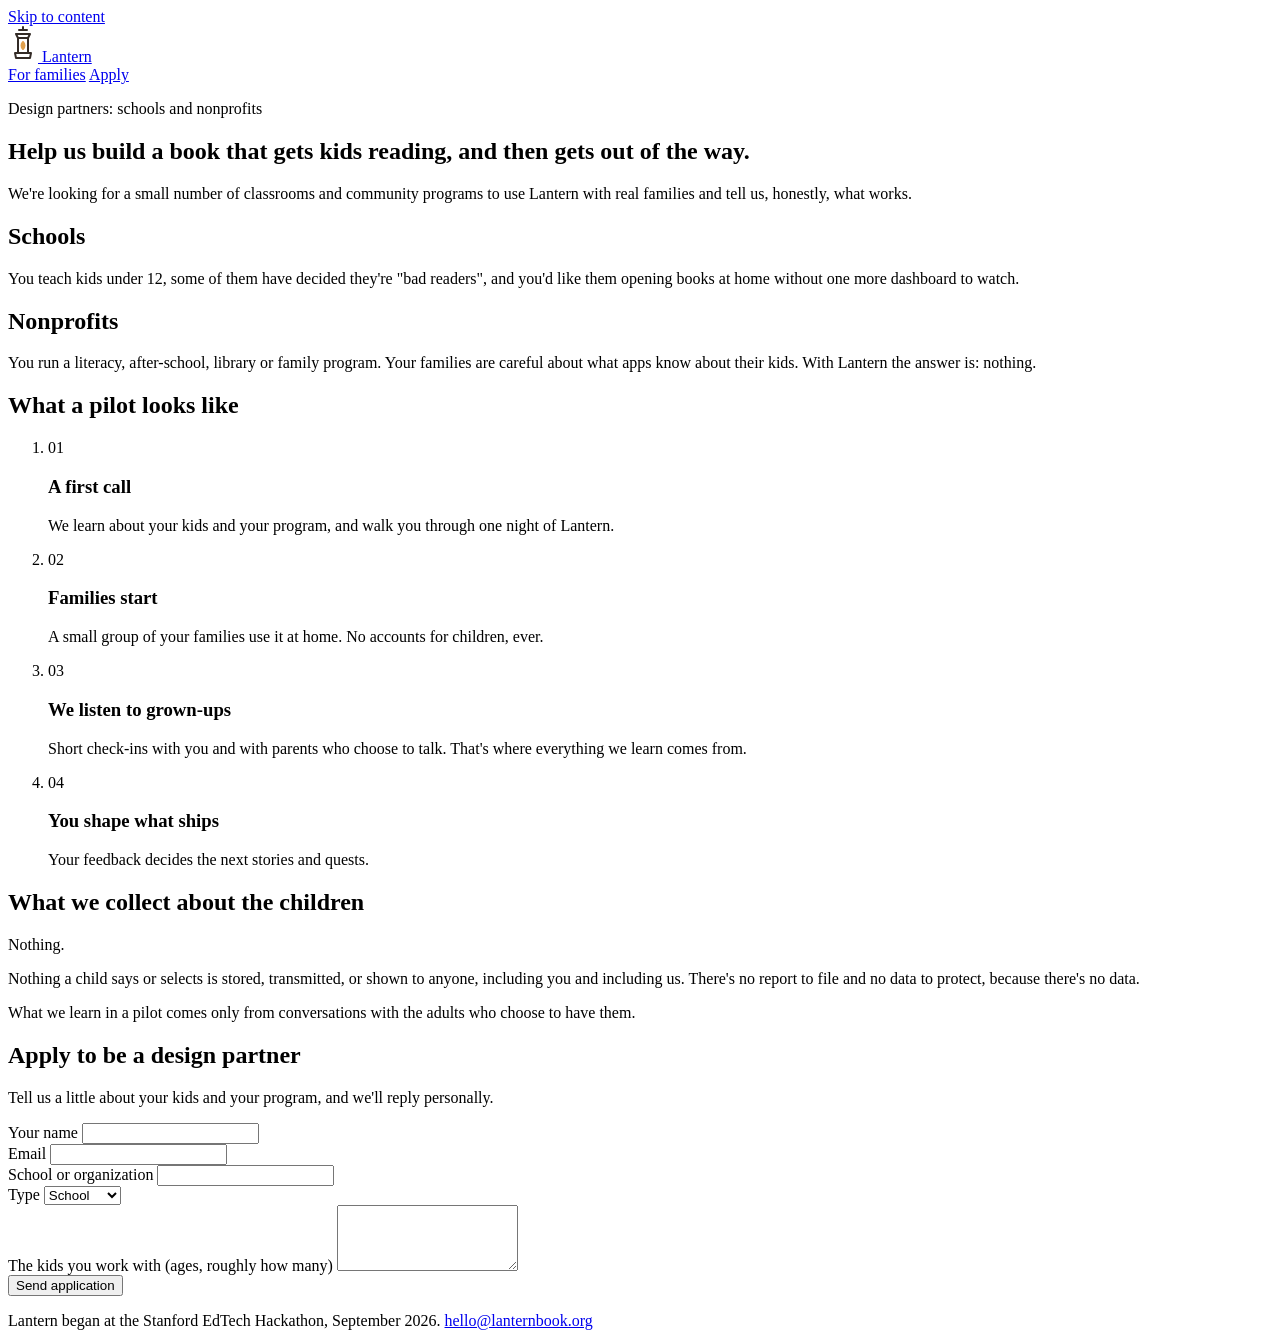
==== site/pilot/index.html @ 3c2edb35 "Lantern website: home and design-partner pages Static site for lanternbook.org on GitHub Pages. Form" ====
<!doctype html>
<html lang="en">
<head>
<meta charset="utf-8">
<meta name="viewport" content="width=device-width, initial-scale=1">
<title>Design partners: Lantern for schools and nonprofits</title>
<meta name="description" content="Lantern is looking for a small number of classrooms and community programs to use it with real families and tell us, honestly, what works. Nothing about the children is collected.">
<link rel="canonical" href="https://lanternbook.org/pilot/">
<meta property="og:type" content="website">
<meta property="og:site_name" content="Lantern">
<meta property="og:url" content="https://lanternbook.org/pilot/">
<meta property="og:title" content="Become a Lantern design partner">
<meta property="og:description" content="Help us build a book that gets kids reading, and then gets out of the way. For schools and nonprofits serving kids under 12.">
<meta name="twitter:card" content="summary">
<meta name="theme-color" content="#F4E9D5">
<link rel="icon" href="/favicon.svg" type="image/svg+xml">
<link rel="preconnect" href="https://fonts.googleapis.com">
<link rel="preconnect" href="https://fonts.gstatic.com" crossorigin>
<link rel="stylesheet" href="https://fonts.googleapis.com/css2?family=Baloo+2:wght@400;500;600;700;800&amp;family=Caveat:wght@500;700&amp;display=swap">
<link rel="stylesheet" href="/styles.css">
<script src="/app.js" defer></script>
</head>
<body>
<a class="skip-link" href="#main">Skip to content</a>

<!-- Nav -->
<header class="wrap site-header">
  <a href="/" class="brand">
    <svg width="30" height="36" viewBox="0 0 30 36" fill="none" stroke="#332B26" stroke-width="2" stroke-linecap="round" stroke-linejoin="round" aria-hidden="true"><path d="M11 4h8"></path><path d="M15 1v3"></path><path d="M8 8h14l-2 4H10z"></path><path d="M10 12v15h10V12"></path><path d="M7 27h16l-1 5H8z"></path><path d="M15 16c2 2 2 5 0 7c-2-2-2-5 0-7z" fill="#E0A04D" stroke="#E0A04D"></path></svg>
    <span class="brand-name">Lantern</span>
  </a>
  <nav aria-label="Main" class="site-nav">
    <a href="/">For families</a>
    <a href="#apply" class="pill">Apply</a>
  </nav>
</header>

<main id="main">

  <!-- Hero -->
  <section class="wrap hero hero-pilot stack gap-22">
    <p class="eyebrow">Design partners: schools and nonprofits</p>
    <h1 class="h1 h1-pilot">Help us build a book that gets kids reading, and then gets out of the way.</h1>
    <p class="lede lede-wide">We're looking for a small number of classrooms and community programs to use Lantern with real families and tell us, honestly, what works.</p>
  </section>

  <!-- Who it's for -->
  <section class="band-light">
    <div class="wrap section-sm grid-cards">
      <div class="card-fill">
        <h2 class="h2 h2-card">Schools</h2>
        <p class="body-card">You teach kids under 12, some of them have decided they're "bad readers", and you'd like them opening books at home without one more dashboard to watch.</p>
      </div>
      <div class="card-fill">
        <h2 class="h2 h2-card">Nonprofits</h2>
        <p class="body-card">You run a literacy, after-school, library or family program. Your families are careful about what apps know about their kids. With Lantern the answer is: nothing.</p>
      </div>
    </div>
  </section>

  <!-- What a pilot looks like -->
  <section class="wrap section-md stack gap-40">
    <h2 class="h2 h2-md">What a pilot looks like</h2>
    <ol class="grid-steps grid-steps-narrow">
      <li class="step-ruled">
        <span class="step-num">01</span>
        <h3 class="h3 h3-sm">A first call</h3>
        <p class="body">We learn about your kids and your program, and walk you through one night of Lantern.</p>
      </li>
      <li class="step-ruled">
        <span class="step-num">02</span>
        <h3 class="h3 h3-sm">Families start</h3>
        <p class="body">A small group of your families use it at home. No accounts for children, ever.</p>
      </li>
      <li class="step-ruled">
        <span class="step-num">03</span>
        <h3 class="h3 h3-sm">We listen to grown-ups</h3>
        <p class="body">Short check-ins with you and with parents who choose to talk. That's where everything we learn comes from.</p>
      </li>
      <li class="step-ruled">
        <span class="step-num">04</span>
        <h3 class="h3 h3-sm">You shape what ships</h3>
        <p class="body">Your feedback decides the next stories and quests.</p>
      </li>
    </ol>
  </section>

  <!-- Data promise -->
  <section class="band-night">
    <div class="wrap section row row-56 align-start">
      <h2 class="col basis-380 h2 h2-md">What we collect about the children</h2>
      <div class="col basis-460 stack gap-18 prose-night">
        <p class="big-answer">Nothing.</p>
        <p>Nothing a child says or selects is stored, transmitted, or shown to anyone, including you and including us. There's no report to file and no data to protect, because there's no data.</p>
        <p>What we learn in a pilot comes only from conversations with the adults who choose to have them.</p>
      </div>
    </div>
  </section>

  <!-- Apply -->
  <section id="apply" class="wrap section-md row row-56">
    <div class="col basis-340 stack gap-14">
      <h2 class="h2 h2-md">Apply to be a design partner</h2>
      <p class="body-md">Tell us a little about your kids and your program, and we'll reply personally.</p>
    </div>
    <div class="col basis-520 form-slot">
      <form id="pilot-apply" class="form-grid js-pilot" data-form="pilot">
        <div class="field">
          <label for="p-name">Your name</label>
          <input id="p-name" name="name" class="input" type="text" autocomplete="name" required>
        </div>
        <div class="field">
          <label for="p-email">Email</label>
          <input id="p-email" name="email" class="input" type="email" autocomplete="email" required>
        </div>
        <div class="field">
          <label for="p-org">School or organization</label>
          <input id="p-org" name="organization" class="input" type="text" autocomplete="organization" required>
        </div>
        <div class="field">
          <label for="p-type">Type</label>
          <select id="p-type" name="orgType" class="input">
            <option value="school">School</option>
            <option value="nonprofit">Nonprofit</option>
            <option value="library">Library</option>
            <option value="other">Other</option>
          </select>
        </div>
        <div class="field full">
          <label for="p-kids">The kids you work with (ages, roughly how many)</label>
          <textarea id="p-kids" name="kids" class="input" rows="4"></textarea>
        </div>
        <div class="full">
          <button type="submit" class="btn btn-lamp btn-wide">Send application</button>
        </div>
        <p class="form-error full" role="alert"></p>
      </form>
      <div class="form-thanks" aria-live="polite"></div>
    </div>
  </section>

</main>

<footer class="site-footer-rule">
  <div class="wrap site-footer">
    <span>Lantern began at the Stanford EdTech Hackathon, September 2026.</span>
    <a href="mailto:hello@lanternbook.org">hello@lanternbook.org</a>
  </div>
</footer>

</body>
</html>
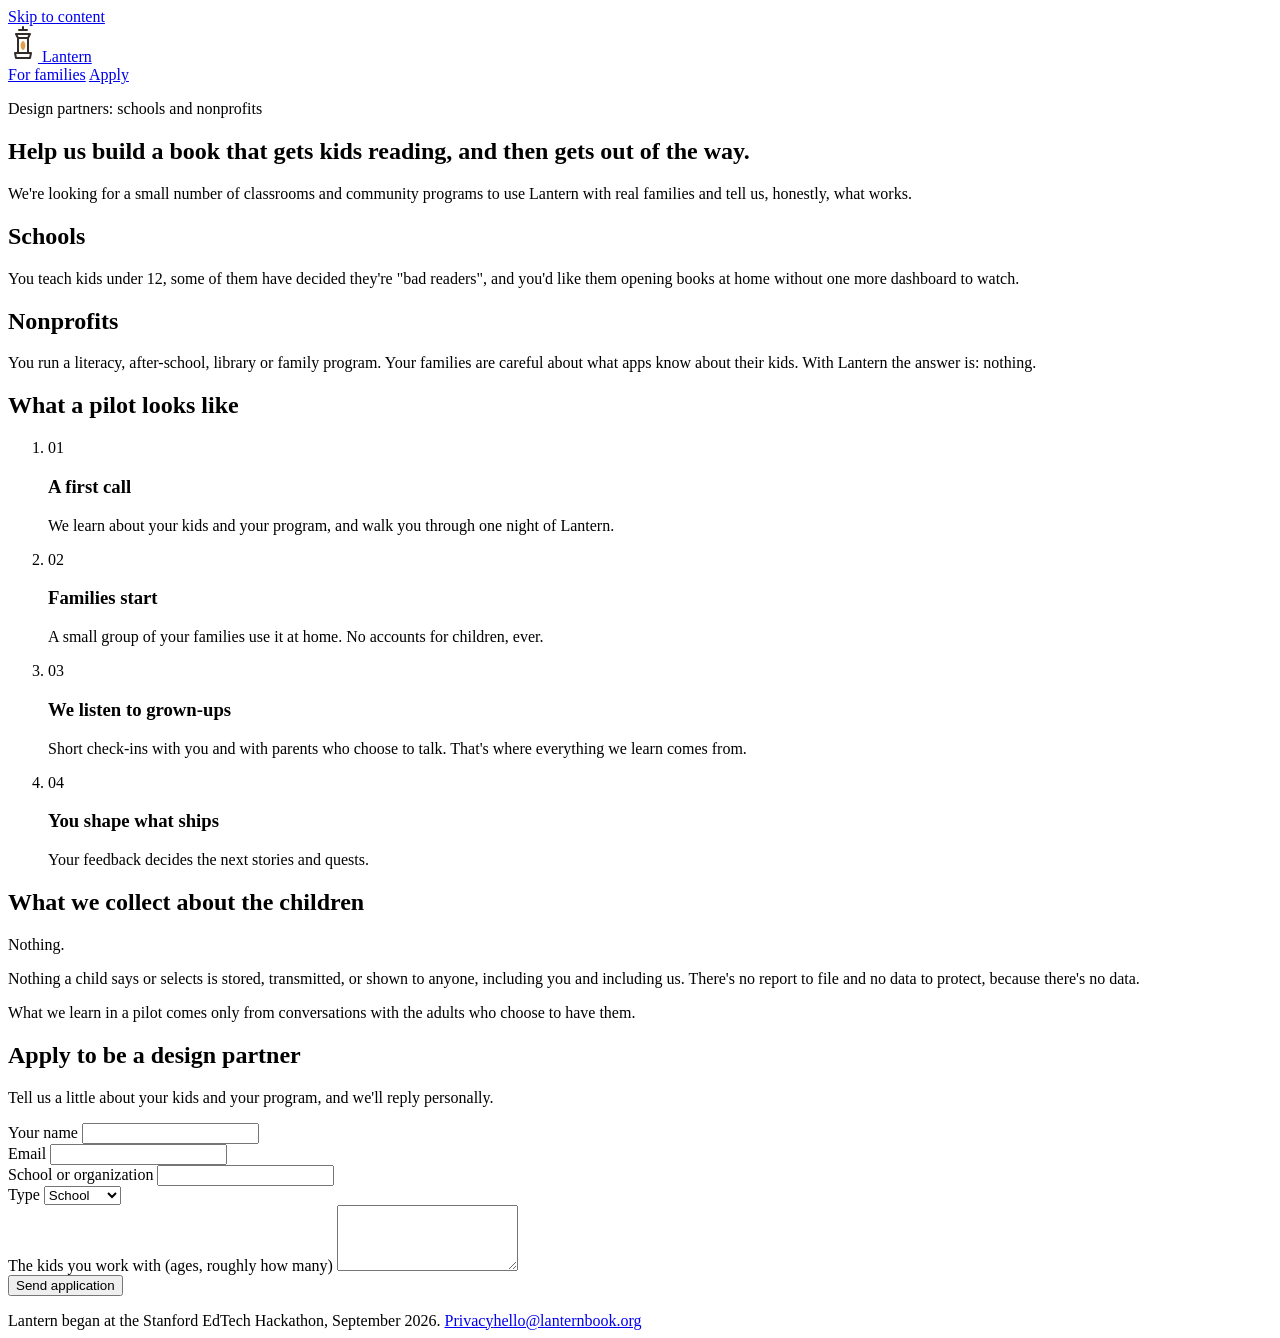
==== commit 4024b1af: "Add a privacy page covering analytics and sign-ups Google Analytics terms require disclosing GA and " ====
--- a/site/pilot/index.html
+++ b/site/pilot/index.html
@@ -144,7 +144,7 @@
 <footer class="site-footer-rule">
   <div class="wrap site-footer">
     <span>Lantern began at the Stanford EdTech Hackathon, September 2026.</span>
-    <a href="mailto:hello@lanternbook.org">hello@lanternbook.org</a>
+    <span class="footer-links"><a href="/privacy/">Privacy</a><a href="mailto:hello@lanternbook.org">hello@lanternbook.org</a></span>
   </div>
 </footer>
 
